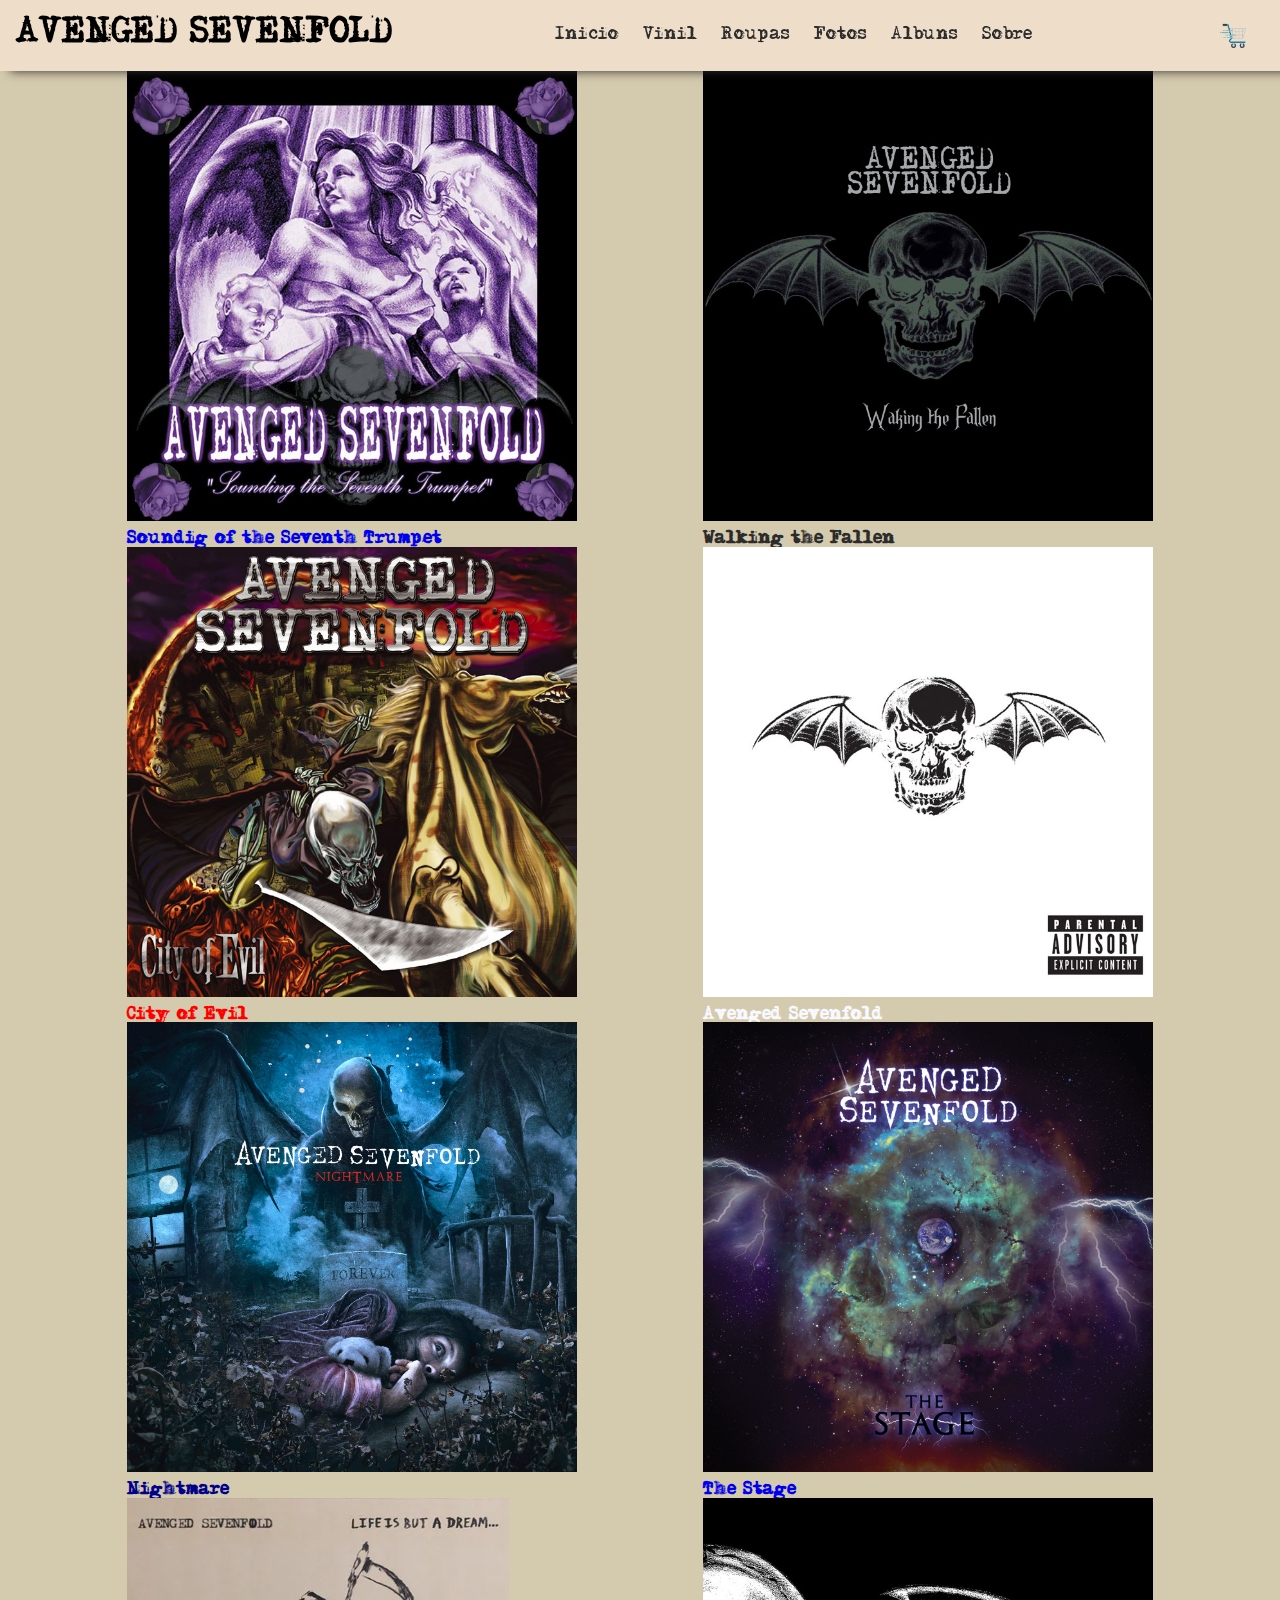
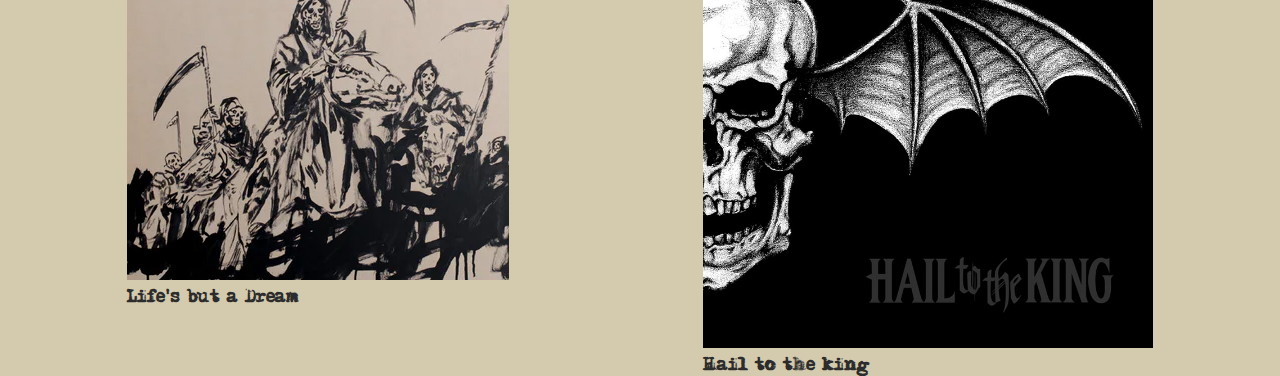
==== albuns.html @ 9b778d04 "Add files via upload" ====
<!DOCTYPE html>
<html lang="pt-br">
<head>
    <meta charset="UTF-8">
    <meta name="viewport" content="width=device-width, initial-scale=1.0">
    <link rel="stylesheet" href="css/style6.css">
    <script src="java/script6.js"></script>
    <title>Albuns</title>
</head>
<body>
    <div class="navBar showmenu">
        <div class="header-inner-content">
            <h1 class="logo">AVENGED SEVENFOLD</h1>
            <nav>
            <ul>
                <li><a href="principal.html" class="outras-paginas">Inicio</a></li>
                <li><a href="vinil.html" class="outras-paginas">Vinil</a></li>
                <li><a href="roupa.html" class="outras-paginas">Roupas</a></li>
                <li><a href="fotos.html" class="outras-paginas">Fotos</a></li>
                <li><a href="albuns.html" class="outras-paginas">Albuns</a></li>
                <li><a href="sobre.html" class="outras-paginas">Sobre</a></li>
            </ul>
            </nav>
            <div class="nav-icon">
                <img src="imagens/carrinho.png">
                <img src="imagens/menu(1).png" class="menu-button">
            </div>
        </div>
    </div>
    <main>
        <div class="galeria">
            <a href="https://www.avengedsevenfold.com/description?albumId=14" class="fotos">
                <img src="imagens/albuns/trumpet.jpg" alt="">
                <p class="nome-album">Soundig of the Seventh Trumpet</p>
            </a>
            <a href="https://www.avengedsevenfold.com/description?albumId=13" class="fotos">
                <img src="imagens/albuns/fallen.jpg" alt="">
                <p class="nome-album2">Walking the Fallen</p>
            </a>
            <a href="https://www.avengedsevenfold.com/description?albumId=12" class="fotos">
                <img src="imagens/albuns/city.jpg" alt="">
                <p class="nome-album3">City of Evil</p>
            </a>
            <a href="https://www.avengedsevenfold.com/description?albumId=11" class="fotos">
                <img src="imagens/albuns/Avengedsevenfold.jpg" alt="">
                <p class="nome-album4">Avenged Sevenfold</p>
            </a>
            <a href="https://www.avengedsevenfold.com/description?albumId=10" class="fotos">
                <img src="imagens/albuns/nightmare.jpg" alt="">
                <p class="nome-album5">Nightmare</p>
            </a>
            <a href="https://www.avengedsevenfold.com/description?albumId=7" class="fotos">
                <img src="imagens/albuns/thestage.jpg" alt="">
                <p class="nome-album6">The Stage</p>
            </a>
            <a href="https://www.avengedsevenfold.com/description?albumId=17" class="fotos">
                <img src="imagens/albuns/dream.jpg" alt="">
                <p class="nome-album7">Life's but a Dream</p>
            </a>
            <a href="https://www.avengedsevenfold.com/description?albumId=9" class="fotos">
                <img src="imagens/albuns/king.jpg" alt="">
                <p class="nome-album8">Hail to the king</p>
            </a>
    </main>
</body>
</html>
---- css/style6.css ----
@font-face {
    font-family: 'adler';
    src: url('../fontes/adler.ttf');
    font-weight: normal;
    font-style: normal;
}
*{
    box-sizing: border-box;
    padding: 0;
    margin: 0;
}
body{
    font-family: 'adler';
}

/*Header*/
header{
    background-color: #eedec9;
}
.outras-paginas{
    text-decoration: none;
    color: #2c2c2c;
}
.header-inner-content{
    max-width: 1300px;
    margin-left: auto;
    margin-right: auto;
    background-color: #eedec9;
}
.navBar{
    background-color: #eedec9;
    padding: 1rem;
    position: sticky;
    top: 0;
    box-shadow: 10px 0px 10px #2c2c2c;
    z-index: 99;
}
.navBar>div{
    display: flex;
    align-items: center;
    justify-content: space-between;
    position: relative;
}
.logo{
    font-family: adler;
}
nav ul{
    display: flex;
    list-style: none;
    align-items: center;
}
.nav-icon{
    display: flex;
    align-items: center;
}
.nav-icon img{
    width: 30px;
    cursor: pointer;
}
.nav-icon img:first-child{
    margin-right: 1rem;
}
nav ul li{
    margin-right: 1.5rem;
    cursor: pointer;
}
nav ul li:hover{
    transform: translateY(-5px);
    transition: all 0.3s;
}
.menu-button{
    display: none;
}
header{
    background-color: #eedec9;

}
.header-button-side{
    display: flex;
    align-items: center;
    justify-self: center;
    padding: 1rem;
}
.header-button-side-left{
    height: 100%;
    flex-basis: 50%;
}
.header-button-side-left h2{
    font-size: 3.2rem;
    margin-bottom: 1.5rem;
}
.header-button-side-left p{
    line-height: 1.5rem;
    margin-bottom: 1.5rem;
}
.header-button-side-left button{
    background-color: gray;
    border: none;
    cursor: pointer;
    padding: 0.8rem 3.8rem;
    border-radius: 9999px;
    font-weight: 500;
    font-family: iron;
    font-size: 1rem;
    transition: all 0.7s;
}
.header-button-side-left button:hover{
    background-color: #2c2c2c;
}
.header-button-side-right{
    flex-basis: 50%;
    display: flex;
    align-items: center;
    justify-content: center;

}
.header-button-side-right video{
    width: 100%;

}

body{
    background-color: #d4caad;
    font-family: adler;
}
*{
    box-sizing: border-box;
    padding: 0;
    margin: 0;
}
/*Main*/
.galeria{
    display: flex;
    flex-wrap: wrap;
    justify-content: space-evenly;
    gap: 2vw;
    padding: 0 2vw;
}
.fotos{
    width: 450px;
    height: 450px;
    text-decoration: none;
}
.fotos img {
    max-width: 100%;
    max-height: 100%;
    cursor: pointer;
    margin-right: 2.5rem;

}

.fotos:hover{
    transform: translateY(-5px);
    transition: all 0.3s;
}

.nome-album{
    font-weight: 600;
    margin-top: 0.2rem;
    
}
.nome-album2{
    font-weight: 600;
    margin-top: 0.2rem;
    color: #2c2c2c;
}
.nome-album3{
    font-weight: 600;
    margin-top: 0.2rem;
    color: red;
}
.nome-album4{
    font-weight: 600;
    margin-top: 0.2rem;
    color: #f8f8ff;
}
.nome-album5{
    font-weight: 600;
    margin-top: 0.2rem;
    color: darkblue;
}
.nome-album6{
    font-weight: 600;
    margin-top: 0.2rem;
}
.nome-album7{
    font-weight: 600;
    margin-top: 0.2rem;
    color: #2c2c2c;
}
.nome-album8{
    font-weight: 600;
    margin-top: 0.2rem;
    color: #2c2c2c;
}
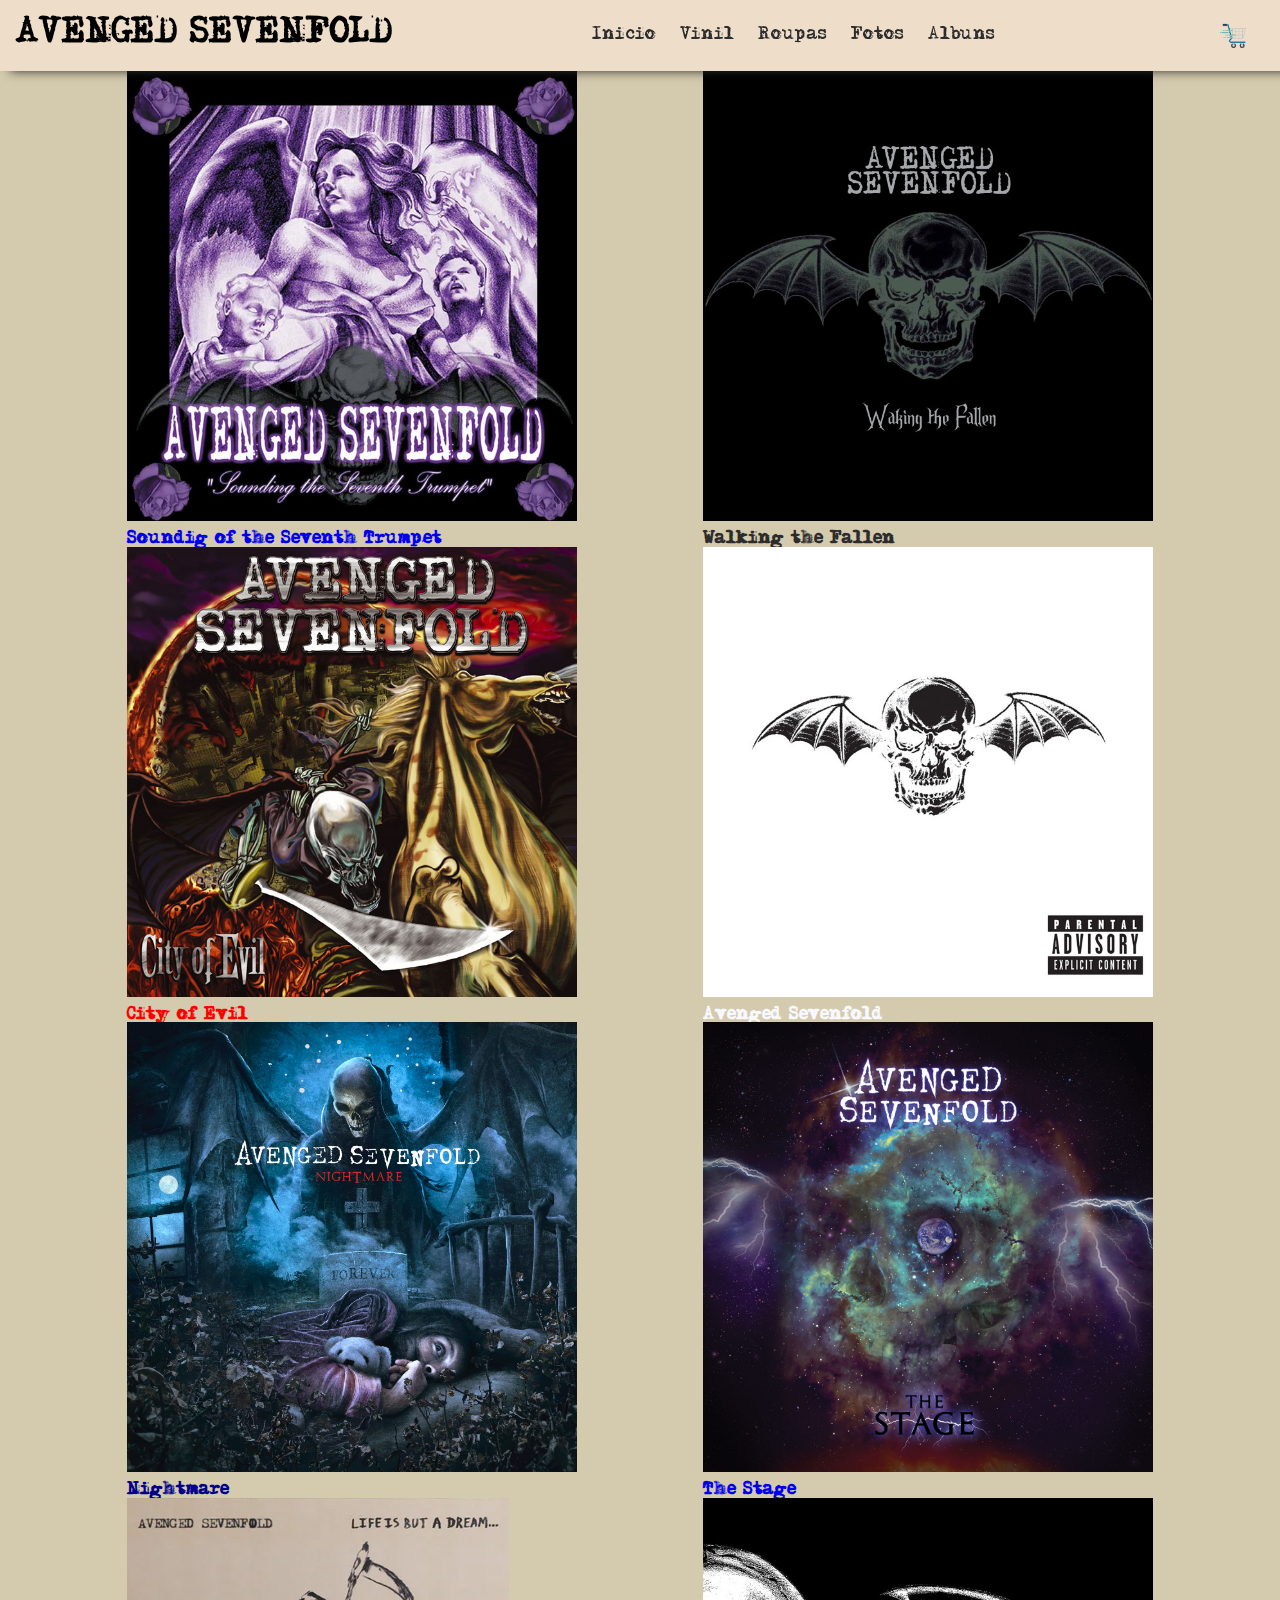
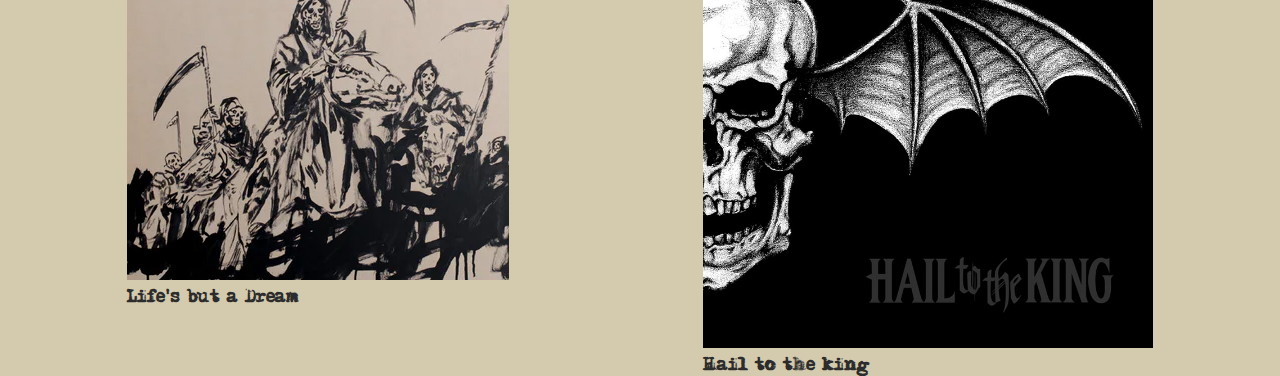
==== commit b266092b: "Update albuns.html" ====
--- a/albuns.html
+++ b/albuns.html
@@ -18,7 +18,6 @@
                 <li><a href="roupa.html" class="outras-paginas">Roupas</a></li>
                 <li><a href="fotos.html" class="outras-paginas">Fotos</a></li>
                 <li><a href="albuns.html" class="outras-paginas">Albuns</a></li>
-                <li><a href="sobre.html" class="outras-paginas">Sobre</a></li>
             </ul>
             </nav>
             <div class="nav-icon">
@@ -63,4 +62,4 @@
             </a>
     </main>
 </body>
-</html>+</html>
